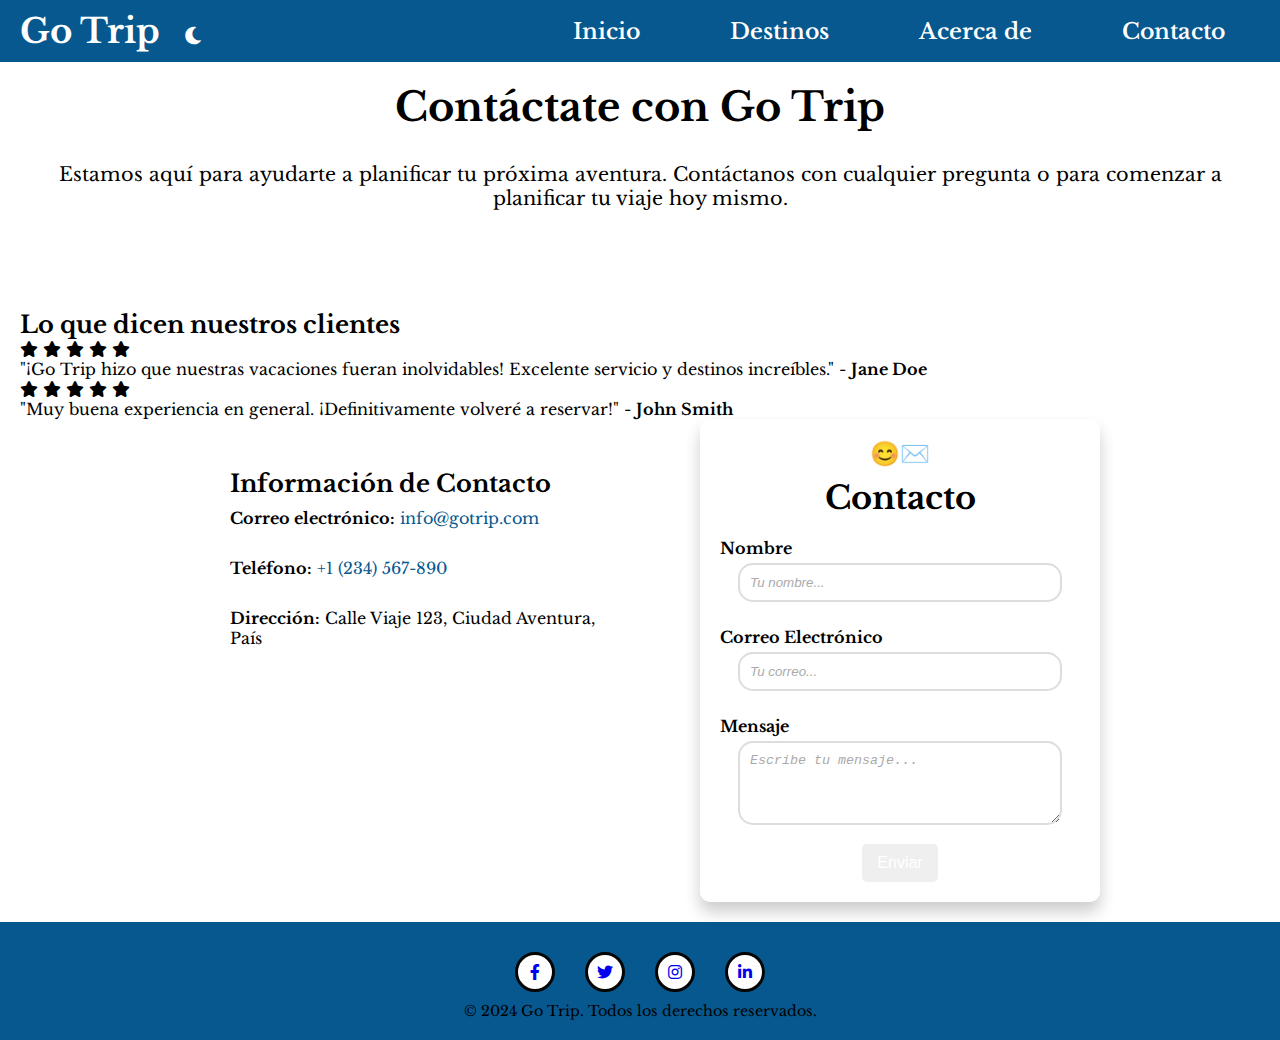
==== contact.html @ 633194e6 "copia" ====
<!DOCTYPE html>
<html lang="es">
<head>
    <meta charset="UTF-8">
    <meta name="viewport" content="width=device-width, initial-scale=1.0">
    <title>Go Trip - Contáctanos</title>
    <link rel="stylesheet" href="estils.css">
    <!-- Incluir Font Awesome para los iconos de redes sociales -->
    <link rel="stylesheet" href="https://cdnjs.cloudflare.com/ajax/libs/font-awesome/6.0.0-beta3/css/all.min.css">
    <!-- Enlaces de fuentes -->
    <link rel="stylesheet" href="https://fonts.googleapis.com/css?family=Sofia&effect=fire-animation">
    <link rel="stylesheet" href="https://fonts.googleapis.com/css?family=Sofia&effect=neon|outline|emboss|shadow-multiple">
    <link rel="stylesheet" href="https://fonts.googleapis.com/css?family=Fjalla+One|Libre+Baskerville">
    <link rel="stylesheet" href="https://cdnjs.cloudflare.com/ajax/libs/font-awesome/6.0.0-beta3/css/all.min.css">


</head>
<body>
    <header>
        <nav class="navbar">
            <div class="logo font-effect-fire-animation">
                <a href="index.html">Go Trip</a>
                <button class="dark-mode-btn" id="darkModeToggle">
                    <i class="fas fa-moon"></i>
                </button>
            </div>
            <!-- Menú Toggle -->
            <input type="checkbox" id="menu-toggle" class="menu-toggle">
            <label for="menu-toggle" class="hamburger">&#9776;</label>
            <!-- Enlaces de navegación -->
            <ul class="nav-links">
                <li><a href="index.html">Inicio</a></li>
                <li><a href="destinations.html">Destinos</a></li>
                <li><a href="about.html">Acerca de</a></li>
                <li><a href="#">Contacto</a></li>
            </ul>
        </nav>
    </header>
    <main>
        <section section class="contact-intro">
            <h1>Contáctate con Go Trip</h1>
            <p id="parrafo">Estamos aquí para ayudarte a planificar tu próxima aventura. Contáctanos con cualquier pregunta o para comenzar a planificar tu viaje hoy mismo.</p>
        
        </section>
        <section class="customer-reviews">
            <h2>Lo que dicen nuestros clientes</h2>
            <div class="review">
                <div class="rating">
                    <span class="fa fa-star checked"></span>
                    <span class="fa fa-star checked"></span>
                    <span class="fa fa-star checked"></span>
                    <span class="fa fa-star checked"></span>
                    <span class="fa fa-star checked"></span>
                </div>
                <p>"¡Go Trip hizo que nuestras vacaciones fueran inolvidables! Excelente servicio y destinos increíbles." - <strong>Jane Doe</strong></p>
            </div>
            <div class="review">
                <div class="rating">
                    <span class="fa fa-star checked"></span>
                    <span class="fa fa-star checked"></span>
                    <span class="fa fa-star checked"></span>
                    <span class="fa fa-star checked"></span>
                    <span class="fa fa-star"></span>
                </div>
                <p>"Muy buena experiencia en general. ¡Definitivamente volveré a reservar!" - <strong>John Smith</strong></p>
            </div>
            <!-- Agregar más reseñas según sea necesario -->
        </section>
        <section class="contact-details">
            <div class="contact-info">
                <h2>Información de Contacto</h2>
                <p><strong>Correo electrónico:</strong> <a href="mailto:info@gotrip.com">info@gotrip.com</a></p>
                <p><strong>Teléfono:</strong> <a href="tel:+1234567890">+1 (234) 567-890</a></p>
                <p><strong>Dirección:</strong> Calle Viaje 123, Ciudad Aventura, País</p>
            </div>

            <form class="contact-form" action="bienvenida.html">
                <div class="emoji">😊✉️</div>
                <h1>Contacto</h1>
                <label for="name">Nombre</label>
                <input type="text" id="name" name="name" placeholder="Tu nombre..." required>
        
                <label for="email">Correo Electrónico</label>
                <input type="email" id="email" name="email" placeholder="Tu correo..." required>
        
                <label for="message">Mensaje</label>
                <textarea id="message" name="message" rows="4" placeholder="Escribe tu mensaje..." required></textarea>
                <button id="boton" class="btn" type="submit" value="Enviar">Enviar</button>
                </form>
        </section>
           
    </main>
    <!-- Redes Sociales -->
    <footer>
        <div class="social-media">
            <a href="https://www.facebook.com" target="_blank" class="social-icon"><i class="fab fa-facebook-f"></i></a>
            <a href="https://www.twitter.com" target="_blank" class="social-icon"><i class="fab fa-twitter"></i></a>
            <a href="https://www.instagram.com" target="_blank" class="social-icon"><i class="fab fa-instagram"></i></a>
            <a href="https://www.linkedin.com" target="_blank" class="social-icon"><i class="fab fa-linkedin-in"></i></a>
        </div>
        <p>&copy; 2024 Go Trip. Todos los derechos reservados.</p>
    </footer>

        <script src="modo_oscuro.js"></script>
        <script src="parte5.js"></script>

</body>
</html>
---- estils.css ----
* {
  margin: 0; /* Elimina el margen por defecto de todos los elementos */
  padding: 0; /* Elimina el padding por defecto de todos los elementos */
  box-sizing: border-box; /* Hace que el padding y el borde se incluyan en las dimensiones de los elementos */
}

/* Estilos generales del body */
body{
  font-family: 'Libre Baskerville', serif; /* Define la tipografía del cuerpo */
}

header {
  background-color: #06588f; /* Color de fondo del encabezado */
  padding: 10px 20px; /* Espaciado interior del encabezado */
}

/* Navbar */
.navbar {
  display: flex; /* Usa flexbox para el diseño de la barra de navegación */
  justify-content: space-between; /* Espacio entre los elementos */
  align-items: center; /* Alinea los elementos verticalmente en el centro */
  z-index: 99; /* Establece la prioridad de apilamiento */
}

/* Estilo del logo (si aplica) */
.logo {
  font-size: 34px; /* Tamaño de la fuente del logo */
  color: #ffffff; /* Color del logo */
  font-weight: bold; /* Establece el peso de la fuente como negrita */
}

.logo a{
  font-size: 34px; /* Tamaño de la fuente del enlace */
  color: #ffffff; /* Color del enlace */
  font-weight: bold; /* Peso de la fuente en negrita */
  text-decoration: none; /* Elimina el subrayado del enlace */
}

/* Links de navegación */
.nav-links {
  display: flex; /* Usa flexbox para los enlaces de navegación */
  list-style: none; /* Elimina los puntos de lista */
  gap: 20px; /* Espaciado entre los enlaces */
}
.nav-links li {
  margin: 0 35px; /* Márgenes laterales de los elementos de la lista */
}

/* Estilo de los enlaces */
.nav-links li a {
  text-decoration: none; /* Elimina el subrayado de los enlaces */
  color: #ffffff; /* Color de los enlaces */
  font-size: 22px; /* Tamaño de la fuente de los enlaces */
  font-weight: 600; /* Peso de la fuente */
  transition: color 0.3s; /* Transición suave para el cambio de color */
}

.nav-links a:hover {
  color: #f8f27f; /* Color de los enlaces cuando se pasa el mouse sobre ellos */
}

/* Menú Toggle (checkbox escondido) */
.menu-toggle {
  display: none; /* Oculta el checkbox del menú */
}

/* Hamburger (icono) */
.hamburger {
  display: none; /* Oculta el icono de la hamburguesa */
  font-size: 40px; /* Tamaño del icono de la hamburguesa */
  color: white; /* Color del icono */
  cursor: pointer; /* Establece el cursor como puntero */
}

/* Vista responsive: Menú oculto por defecto */
@media (max-width: 768px) {
  .nav-links {
    display: none; /* Oculta los enlaces de navegación */
    flex-direction: column; /* Los enlaces se apilan verticalmente */
    position: absolute; /* Posiciona el menú de forma absoluta */
    top: 60px; /* Coloca el menú debajo del encabezado */
    left: 0; /* Alinea el menú al borde izquierdo */
    width: 100%; /* Hace que el menú ocupe todo el ancho */
    background-color: #06588f; /* Fondo azul del menú */
    z-index: 999; /* Establece la prioridad de apilamiento */
    padding: 10px 0; /* Espaciado interno vertical */
    text-align: center; /* Centra los enlaces dentro del menú */
  }

  /* Mostrar enlaces al marcar el checkbox */
  .menu-toggle:checked ~ .nav-links {
    display: flex; /* Muestra los enlaces cuando el checkbox está marcado */
  }

  /* Enlaces centrados y espaciados */
  .nav-links li {
    margin: 15px 0; /* Márgenes verticales entre los enlaces */
  }

  /* Mostrar la hamburguesa */
  .hamburger {
    display: block; /* Muestra el icono de la hamburguesa */
  }
}

/* =================SECTION INDEX================= */
.hero {
  display: flex; /* Usa flexbox para el contenido de la sección */
  flex-direction: column; /* Organiza los elementos en una columna */
  justify-content: center; /* Centra los elementos verticalmente */
  align-items: center; /* Centra los elementos horizontalmente */
  text-align: center; /* Alinea el texto al centro */
  height: 89vh; /* Altura de la sección basada en el 89% del alto de la ventana */
  padding: 20px; /* Espaciado interno */
  overflow: hidden; /* Oculta cualquier contenido desbordante */
}

.title {
  font-size: 9rem; /* Tamaño grande de la fuente */
  font-weight: bold; /* Peso de la fuente en negrita */
  font-family: "Sofia", sans-serif; /* Fuente personalizada */
  margin-bottom: 50px; /* Margen inferior */
  color: #000000; /* Color del texto */
}

.subtitle {
  font-size: 1.5rem; /* Tamaño de la fuente para el subtítulo */
  margin-bottom: 30px; /* Margen inferior */
}

.flags {
  display: flex; /* Usa flexbox para mostrar las banderas */
  flex-wrap: wrap; /* Permite que las banderas se ajusten a varias filas */
  gap: 25px; /* Espacio entre las banderas */
  margin-top: 20px; /* Margen superior */
}

.flag-wrapper {
  position: relative; /* Posiciona las banderas de manera relativa */
}

.flag {
  width: 70px; /* Ancho de cada bandera */
  height: 50px; /* Alto de cada bandera */
  background-size: cover; /* Cubre todo el área de la bandera */
  border-radius: 8px; /* Bordes redondeados */
  transition: transform 0.3s ease, box-shadow 0.3s ease; /* Transición suave para transformaciones y sombras */
  cursor: pointer; /* Cambia el cursor a puntero */
}

.flag:hover {
  transform: scale(1.6); /* Aumenta el tamaño de la bandera al pasar el mouse */
  box-shadow: 0 4px 15px rgb(255, 255, 255); /* Sombra blanca cuando se pasa el mouse */
}

#italy-flag {
  background-image: linear-gradient(to bottom, #009246 33.33%, #ffffff 33.33%, #ffffff 66.66%, #ce2b37 66.66%); /* Fondo con el gradiente de la bandera de Italia */
}

#france-flag {
  background-image: linear-gradient(to bottom, #0055A4 33.33%, #ffffff 33.33%, #ffffff 66.66%, #ff1100 66.66%); /* Fondo con el gradiente de la bandera de Francia */
}

#uk-flag {
  background-image: url('img/uk.jpg'); /* Imagen de fondo de la bandera del Reino Unido */
  background-position: center; /* Centra la imagen */
  background-size: contain; /* Ajusta la imagen para que se contenga dentro del área */
}

#switzerland-flag {
  background-image: url('img/suizaa.jpg'); /* Imagen de fondo de la bandera de Suiza */
  background-position: center; /* Centra la imagen */
  background-size: contain; /* Ajusta la imagen para que se contenga dentro del área */
}

/* Country Info (Image Display) */
.country-info {
  position: fixed; /* Posiciona el contenedor de la información del país de manera fija */
  top: 0; /* Coloca el contenedor en la parte superior */
  left: 0; /* Coloca el contenedor en la parte izquierda */
  width: 100vw; /* Ancho de toda la ventana */
  height: 100vh; /* Alto de toda la ventana */
  display: flex; /* Usa flexbox para centrar los elementos dentro del contenedor */
  justify-content: center; /* Centra horizontalmente */
  align-items: center; /* Centra verticalmente */
  background: rgba(244, 241, 241, 0.8); /* Fondo semitransparente */
  opacity: 0; /* Inicialmente invisible */
  pointer-events: none; /* Desactiva los eventos de puntero */
  transition: opacity 0.3s ease; /* Transición suave para la visibilidad */
  z-index: 10; /* Asegura que esté encima de otros elementos */
}

/* ______________link country info________________ */

.country-info img {
  max-width: 80%; /* Ancho máximo de la imagen */
  max-height: 80%; /* Alto máximo de la imagen */
  border-radius: 75px; /*Borde de la imagen*/
  box-shadow: 20px 12px 9px rgb(0, 0, 0); /*efectos sombra alrededor del marco*/
}

.country-info .flag-wrapper {
  display: none; /* Oculta las banderas cuando se muestra la información del país */
}


/* Checkbox Hidden */
.togglee {
  display: none; /* Oculta el checkbox */
}

/* Show Country Info */
.togglee:checked + .flag + .country-info {
  opacity: 1; /* Muestra la información del país cuando el checkbox está marcado */
  pointer-events: auto; /* Habilita los eventos de puntero */
}

/* Responsiveness */
@media (max-width: 768px) {
  .title {
      font-size: 7rem; /* Reduce el tamaño de la fuente del título en pantallas más pequeñas */
  }

  .subtitle {
      font-size: 1.5rem; /* Ajusta el tamaño de la fuente del subtítulo */
  }

  .bordertext {
      font-size: 1.5rem; /* Ajusta el tamaño de la fuente para el texto con borde */
  }

  .flag {
      width: 50px; /* Redimensiona el tamaño de las banderas */
      height: 30px; /* Ajusta la altura de las banderas */
  }
}

@media (max-width: 480px) {
  .title {
      font-size: 5rem; /* Ajusta aún más el tamaño del título en pantallas muy pequeñas */
  }
  
  .flags {
      flex-wrap: wrap; /* Permite que las banderas se envuelvan en varias líneas */
      gap: 10px; /* Ajusta el espacio entre las banderas */
  }
  .bordertext {
      font-size: 1.2rem; /* Reduce el tamaño del texto con borde */
  }

  .border {
      width: 50px; /* Ajusta el tamaño del borde */
      height: 20px; /* Ajusta la altura del borde */
  }

  .flag {
      width: 40px; /* Redimensiona las banderas a un tamaño más pequeño */
      height: 25px; /* Ajusta la altura de las banderas */
  }
}

/*=========== Destinations section styling========= */
.destinations {
    display: flex; /* Usa flexbox para las secciones de destinos */
    flex-wrap: wrap; /* Permite que los elementos se ajusten en varias filas */
    gap: 20px; /* Añade espacio entre los elementos */
    justify-content: center; /* Centra los elementos en el contenedor */
}

.destination {
    
    border-radius: 8px; /* Bordes redondeados */
    box-shadow: 0 0 10px rgba(0, 0, 0, 0.1); /* Sombra suave para los destinos */
    overflow: hidden; /* Evita que el contenido se desborde */
    max-width: 600px; /* Limita el ancho máximo del destino */
    width: 100%; /* Hace que el destino ocupe todo el ancho disponible */
    display: flex; /* Usa flexbox para organizar el contenido del destino */
    flex-direction: column; /* Organiza los elementos del destino en una columna */
}


.destination:hover {
  background-image: linear-gradient(to right top, #089cf2, #f9cd5c, #f9cd5c, #089cf2, #00a2ff); /* Cambia el fondo al pasar el mouse */
  transition: all 0.5s; /* Añade transición suave al cambio de fondo */
}

.destination img {
    width: 100%; /* Hace que las imágenes ocupen todo el ancho del destino */
    height: auto; /* Ajusta la altura de las imágenes proporcionalmente */
}

.destination-info {
    padding: 20px; /* Añade espaciado interior a la información del destino */
}

.destination-info h2 {
    color: #2c3e50; /* Establece el color del título de la información */
    margin-bottom: 10px; /* Añade margen debajo del título */
}

.destination-info p {
    margin-bottom: 10px; /* Añade margen debajo de los párrafos */
}

.destination-info ul {
    list-style: disc; /* Establece los elementos de la lista con puntos */
    padding-left: 20px; /* Añade espaciado a la izquierda de la lista */
}

.destination-info ul li {
    margin-bottom: 5px; /* Añade margen inferior a cada elemento de la lista */
}

/* Botón de flecha hacia arriba */
.flecha-arriba {
  position: fixed; /* Fija la posición de la flecha */
  bottom: 30px; /* Coloca la flecha a 30px desde la parte inferior */
  right: 20px; /* Coloca la flecha a 20px desde la derecha */
  font-size: 30px; /* Tamaño del ícono de la flecha */
  background-color: #000000; /* Fondo negro para la flecha */
  padding: 10px; /* Ajusta el padding para mantener el círculo más pequeño */
  border-radius: 20%; /* Hace la flecha circular (circunferencia perfecta) */
  text-decoration: none; /* Elimina el subrayado del enlace */
  display: flex; /* Usa flexbox para centrar la flecha */
  justify-content: center; /* Centra la flecha horizontalmente */
  align-items: center; /* Centra la flecha verticalmente */
  transition: background-color 0.3s ease; /* Transición suave para el cambio de fondo */  
}

.flecha-arriba:hover {
  background-color: #ffc800; /* Cambia el color de fondo cuando se pasa el mouse */
}

/* Responsive adjustments */
@media (max-width: 768px) {
    .destinations {
        flex-direction: column; /* Apila los destinos verticalmente en pantallas más pequeñas */
        align-items: center; /* Centra los destinos */
    }

    .destination {
        max-width: 100%; /* Hace que los destinos ocupen todo el ancho disponible */
    }
    .flecha-arriba {
      font-size: 20px; /* Reduce el tamaño del ícono de la flecha en pantallas más pequeñas */
    }
}

/* Main content styling */
main {
    padding: 20px; /* Añade padding al contenido principal */
}

/* Contact intro section */
.contact-intro {
    text-align: center; /* Centra el texto de la sección de introducción */
    margin-bottom: 100px; /* Añade margen inferior */
}

.contact-intro h1 {
    font-size: 2.5em; /* Tamaño del título */
    color: #000000; /* Color del título */
    margin-bottom: 30px; /* Añade margen debajo del título */
}

.contact-intro p {
    font-size: 1.2em; /* Tamaño del texto del párrafo */
    color: #000000; /* Color del texto */
}

/* Main content styling */
main {
    padding: 20px; /* Añade padding al contenido principal */
}

/* Intro section styling */
.intro {
    text-align: center; /* Centra el texto */
    margin-bottom: 40px; /* Añade margen inferior */
}

.intro h1 {
    font-size: 2.5em; /* Tamaño del título */
    color: #000000; /* Color del título */
    margin-bottom: 10px; /* Añade margen debajo del título */
}

.intro p {
    font-size: 1.2em; /* Tamaño del texto */
    color: #555; /* Color del texto */
}

/* ==========Contact details section ===========*/
.contact-details {
    display: flex; /* Usa flexbox para los detalles de contacto */
    flex-wrap: wrap; /* Permite que los elementos se ajusten en varias filas */
    gap: 20px; /* Añade espacio entre los elementos */
    justify-content: center; /* Centra los elementos */
}
.contact-section{
  display: flex;
  flex-direction: column;
  align-items: center;
}
.contact-info {
    
    box-shadow: 10px 20px 10px 20 rgba(0, 0, 0, 0.1); /* Sombra suave */
    padding: 50px; /* Padding interno */
    max-width: 500px; /* Limita el ancho máximo */
    width: 100%; /* Hace que ocupe todo el ancho disponible */
}

.contact-info h2 {
    color: #000000; /* Color del título de la información */
    margin-bottom: 10px; /* Añade margen debajo del título */
}

.contact-info p {
    margin-bottom: 30px; /* Añade margen debajo del párrafo */
}

.contact-info a {
    color: #06588f; /* Color de los enlaces */
    text-decoration: none; /* Elimina el subrayado */
}

.contact-info a:hover {
    text-decoration: underline; /* Añade subrayado al pasar el ratón */
}



/* ====================================== */

/* Estilo principal del formulario de contacto */
.contact-form {
 
  padding: 20px; /* Espaciado interno */
  border-radius: 10px; /* Bordes redondeados */
  box-shadow: 0 10px 16px rgba(0, 0, 0, 0.2); /* Sombra para dar profundidad */
  max-width: 400px; /* Ancho máximo del formulario */
  width: 90%; /* El formulario ocupará el 90% del contenedor */
  text-align: center; /* Centrar el texto */
  position: relative; /* Necesario para posicionar elementos dentro */
  overflow: hidden; /* Ocultar contenido que sobresalga */
}

/* Efecto de fondo animado para el formulario al pasar el mouse */
.contact-form::before {
  content: ""; /* Elemento vacío para crear un efecto visual */
  position: absolute; /* Posicionado relativo al formulario */
  top: -50%; /* Desplazado hacia arriba */
  left: -50%; /* Desplazado hacia la izquierda */
  width: 200%; /* Tamaño más grande que el formulario */
  height: 200%; /* Tamaño más grande que el formulario */
  background: radial-gradient(circle, rgba(0, 60, 255, 0.54), rgba(255, 255, 255, 0.868)); /* Gradiente radial */
  transform: scale(0); /* Inicialmente invisible */
  transition: transform 0.5s ease; /* Animación de transformación suave */
  border-radius: 50%; /* Forma circular */
  z-index: -1; /* Colocado detrás del formulario */
}

/* Activar el efecto al pasar el mouse */
.contact-form:hover::before {
  transform: scale(1); /* Expandir el efecto */
}

/* Título del formulario */
.contact-form h1 {
  color: #000000; /* Color del texto */
  margin-bottom: 20px; /* Espacio debajo del título */
}

/* Estilo de etiquetas */
.contact-form label {
  display: block; /* Cada etiqueta ocupa una línea */
  font-weight: bold; /* Texto en negrita */
  margin: 10px 0 5px; /* Margen superior e inferior */
  text-align: left; /* Alineación del texto a la izquierda */
}

/* Campos de entrada y área de texto */
.contact-form input, .contact-form textarea {
  width: 90%; /* Ancho relativo al formulario */
  padding: 10px; /* Espaciado interno */
  margin-bottom: 15px; /* Espacio inferior entre campos */
  border: 2px solid #ddd; /* Borde gris claro */
  border-radius: 15px; /* Bordes redondeados */
  transition: all 0.3s ease; /* Transiciones suaves */
}

/* Enfocar los campos */
.contact-form input:focus, .contact-form textarea:focus {
  border-color: #2286ff; /* Cambiar color del borde */
  outline: none; /* Quitar el borde predeterminado */
  box-shadow: 0 0 5px rgba(0, 0, 0, 0.5); /* Sombra adicional */
}

/* Campos válidos */
.contact-form input:valid {
  border-color: #6fcf97; /* Color verde claro */
  background-color: rgba(111, 207, 151, 0.1); /* Fondo verde translúcido */
}

/* Botón de envío */
.contact-form button {
  
  color: #fff; /* Texto blanco */
  padding: 10px 15px; /* Espaciado interno */
  border: none; /* Sin borde */
  border-radius: 5px; /* Bordes redondeados */
  cursor: pointer; /* Cambiar cursor al pasar el mouse */
  font-size: 16px; /* Tamaño del texto */
  transition: background-color 0.3s ease, transform 0.3s ease; /* Transición suave */
}

/* -------------------------------------------------------------- */

/* Estilo para botón al pasar el mouse */
/* .btn:hover { */
  /* background: linear-gradient(20deg, #08ff08, #50e3fc, #bc13fe, #03a9f4, #0ff0fc); Gradiente animado */
  /* background-size: 500%; Aumentar el tamaño del fondo */
  /* z-index: 1; Elevar al frente */
  /* animation: blink 7s linear infinite; Animación infinita */
/* } */

/* Animación para el gradiente del botón */
@keyframes blink {
  from {
    background-position: 0%; /* Posición inicial */
  }
  to {
    background-position: 550%; /* Mover el fondo completamente */
  }
}

/* Efecto de brillo en el botón */
.btn::after {
  content: ""; /* Elemento vacío para el brillo */
  position: absolute; /* Posicionamiento relativo */
  background: inherit; /* Usar el mismo fondo */
  border-radius: 40px; /* Bordes redondeados */
  filter: blur(50px); /* Efecto de desenfoque */
  opacity: 0; /* Invisible inicialmente */
}

/* Mostrar brillo al pasar el mouse */
.btn:hover::after {
  opacity: 1; /* Hacer visible */
  z-index: 1; /* Elevar al frente */
}

/* Reducir el botón al hacer clic */
.contact-form button:active {
  transform: translateY(0); /* Mover hacia abajo */
}

/* Texto adicional del formulario */
.contact-form p {
  color: #666; /* Color gris */
  font-size: 14px; /* Tamaño pequeño */
}

/* Emoji animado */
.contact-form .emoji {
  font-size: 24px; /* Tamaño grande */
  margin-bottom: 10px; /* Espaciado inferior */
  animation: bounce 1.5s infinite; /* Animación de rebote */
}

/* Animación de rebote */
@keyframes bounce {
  0%, 100% {
    transform: translateY(0); /* Posición original */
  }
  50% {
    transform: translateY(-10px); /* Subir ligeramente */
  }
}

/* Estilo para el texto de marcador de posición */
input::placeholder, textarea::placeholder {
  font-style: italic; /* Estilo cursivo */
  color: #aaa; /* Color gris claro */
}

/* Ocultar marcador de posición al enfocar */
input:focus::placeholder, textarea:focus::placeholder {
  color: transparent; /* Hacer transparente */
  transition: color 0.3s ease; /* Transición suave */
}

/* ===============Responsive Styles ==================*/

/* Estilos para pantallas con un ancho máximo de 768px */
@media (max-width: 768px) {
  /* Ajustes generales del formulario de contacto */
  .contact-form {
      padding: 15px; /* Reducir el espaciado interno para pantallas más pequeñas */
  }

  /* Ajustar el tamaño de la fuente del título */
  .contact-form h1 {
      font-size: 20px; /* Reducir el tamaño del título */
  }

  /* Ajustar el tamaño y el relleno del botón */
  .contact-form button {
      font-size: 14px; /* Reducir el tamaño del texto en el botón */
      padding: 8px 12px; /* Reducir el espaciado interno del botón */
  }
}

/* Estilos para pantallas con un ancho máximo de 480px */
@media (max-width: 480px) {
  /* Ajustes generales del formulario de contacto */
  .contact-form {
      padding: 10px; /* Reducir aún más el espaciado interno */
      border-radius: 5px; /* Redondear menos los bordes */
  }

  /* Ajustar aún más el tamaño de la fuente del título */
  .contact-form h1 {
      font-size: 18px; /* Reducir el tamaño del título para pantallas más pequeñas */
  }

  /* Ajustar el tamaño y el relleno del botón */
  .contact-form button {
      font-size: 12px; /* Reducir el tamaño del texto en el botón */
      padding: 6px 10px; /* Reducir aún más el espaciado interno del botón */
  }
}

/* =====================BIENVENIDA PAGE====================== */

/* Establece el modelo de caja para todos los elementos y sus pseudo-elementos */
*, *::before, *::after {
  box-sizing: border-box; /* Incluye padding y borde dentro del ancho y alto total */
}

/* Clase principal para el contenedor con borde */
.border {
  position: relative; /* Posicionamiento relativo para manejar pseudo-elementos */
  z-index: 0; /* Coloca el contenedor detrás de cualquier contenido con un z-index mayor */
  border-radius: 10px; /* Bordes redondeados */
  overflow: hidden; /* Oculta contenido que sobresalga */
  padding: 2rem; /* Espaciado interno uniforme */
}

/* Contenedor de texto centrado dentro de .border */
.bordertext {
  display: flex; /* Usa flexbox para alinear contenido */
  justify-content: center; /* Centra el contenido horizontalmente */
  align-items: center; /* Centra el contenido verticalmente */
  color: black; /* Color del texto */
}

/* Pseudo-elemento ::before para crear el fondo animado */
.border::before {
  content: ''; /* Elemento vacío para crear un diseño decorativo */
  position: absolute; /* Posicionamiento absoluto dentro de .border */
  z-index: -2; /* Coloca el fondo detrás de todo */
  left: -50%; /* Expande el fondo más allá del contenedor */
  top: -50%; /* Expande el fondo más allá del contenedor */
  width: 200%; /* Doble del tamaño del contenedor */
  height: 200%; /* Doble del tamaño del contenedor */
  background-color: #399953; /* Color base del fondo */
  background-repeat: no-repeat; /* Evita que el fondo se repita */
  background-size: 50% 50%, 50% 50%; /* Tamaño de los fondos lineales */
  background-position: 0 0, 100% 0, 100% 100%, 0 100%; /* Posición de cada gradiente */
  background-image: 
    linear-gradient(#399953, #399953), /* Gradiente verde */
    linear-gradient(#fbb300, #fbb300), /* Gradiente amarillo */
    linear-gradient(#d53e33, #d53e33), /* Gradiente rojo */
    linear-gradient(#377af5, #377af5); /* Gradiente azul */
  -webkit-animation: rotate 4s linear infinite; /* Animación en bucle continuo */
  animation: rotate 4s linear infinite; /* Animación en bucle continuo */
}

/* Pseudo-elemento ::after para crear un borde interno */
.border::after {
  content: ''; /* Elemento vacío para diseño decorativo */
  position: absolute; /* Posicionamiento absoluto dentro de .border */
  z-index: -1; /* Coloca el borde detrás del contenido */
  left: 6px; /* Desplazamiento desde el borde izquierdo */
  top: 6px; /* Desplazamiento desde el borde superior */
  width: calc(100% - 12px); /* Ancho del contenedor reducido por el doble del desplazamiento */
  height: calc(100% - 12px); /* Altura del contenedor reducido por el doble del desplazamiento */
  background-color: #06588f; /* Fondo blanco para el borde interno */
  border-radius: 6px; /* Bordes redondeados */
}



/* Animación de rotación para el fondo */
@-webkit-keyframes rotate {
  100% {
    -webkit-transform: rotate(1turn); /* Rotación completa (360 grados) */
    transform: rotate(1turn); /* Rotación completa (360 grados) */
  }
}

@keyframes rotate {
  100% {
    -webkit-transform: rotate(1turn); /* Rotación completa (360 grados) */
    transform: rotate(1turn); /* Rotación completa (360 grados) */
  }
}

/* ============Footer styling============= */
footer {
    text-align: center; /* Centra el texto */
    padding: 20px; /* Padding interior */
    background-color: #06588f; /* Fondo azul para el pie de página */
}

footer .social-media {
  position: relative; /* Posiciona los elementos de la lista de redes sociales */
  display: flex; /* Usa flexbox */
  list-style: none; /* Elimina los puntos de la lista */
  gap: 20px; /* Añade espacio entre los elementos */
  justify-content: center; /* Centra los elementos */
  align-items: center; /* Centra los elementos verticalmente */
}

footer .social-media a {
  position: relative; /* Posiciona los enlaces */
  text-decoration: none; /* Elimina el subrayado */
  width: 40px; /* Ajusta el tamaño */
  height: 40px; /* Ajusta el tamaño */
  display: flex; /* Usa flexbox */
  justify-content: center; /* Centra el contenido */
  align-items: center; /* Centra el contenido verticalmente */
  background: #ffffff; /* Fondo blanco */
  border-radius: 50%; /* Hace los botones circulares */
  border: 3px solid rgb(5, 5, 5); /* Bordes alrededor de los botones */
  margin: 10px 5px; /* Espaciado entre los botones */
  cursor: pointer; /* Cambia el cursor a puntero */
}

footer .social-media a:hover {
  color: rgb(255, 179, 0); /* Cambia el color al pasar el mouse */
  box-shadow: 0 0 15px rgb(229, 255, 0); /* Añade sombra */
  transition: all 0.5s ease; /* Transición suave */
}

footer p {
    color: #000000; /* Color del texto en el pie de página */
    font-size: 0.9em; /* Tamaño de la fuente */
}
 /* MODO OSCURO */
body.dark-mode{
  --primary-color: #222;
  --secondary-color: #ddd;
  --bg-gradient: linear-gradient(135deg, #121212, #333);
  background: var(--bg-gradient);
  color: var(--secondary-color);
}

body.dark-mode * {
  color: var(--secondary-color) !important;
}

/* BOTON MODO OSCURO */

.dark-mode-btn{
  background: none;
  border: none;
  color: white;
  font-size: 20px;
  cursor: pointer;
  margin-left: 15px;
  transition: color 0.3s;
}

.dark-mode-btn:hover{
  color: #ffd700;
}
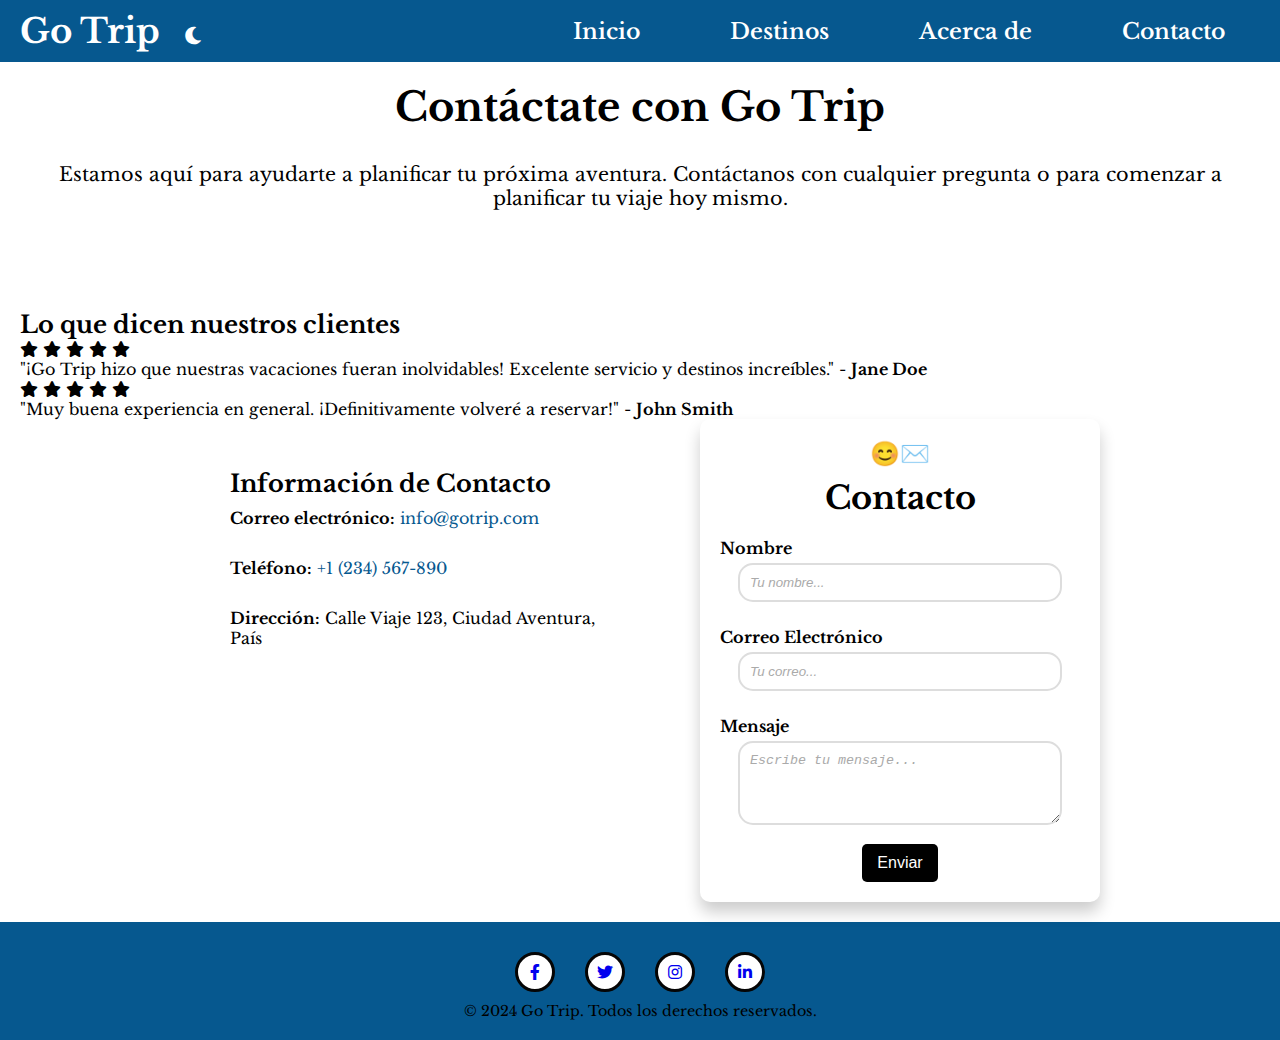
==== commit ce8d45fe: "copia_parrafo final" ====
--- a/contact.html
+++ b/contact.html
@@ -39,7 +39,7 @@
     <main>
         <section section class="contact-intro">
             <h1>Contáctate con Go Trip</h1>
-            <p id="parrafo">Estamos aquí para ayudarte a planificar tu próxima aventura. Contáctanos con cualquier pregunta o para comenzar a planificar tu viaje hoy mismo.</p>
+            <p>Estamos aquí para ayudarte a planificar tu próxima aventura. Contáctanos con cualquier pregunta o para comenzar a planificar tu viaje hoy mismo.</p>
         
         </section>
         <section class="customer-reviews">
--- a/estils.css
+++ b/estils.css
@@ -504,7 +504,7 @@
 
 /* Botón de envío */
 .contact-form button {
-  
+  background-color: rgb(0, 0, 0);
   color: #fff; /* Texto blanco */
   padding: 10px 15px; /* Espaciado interno */
   border: none; /* Sin borde */
